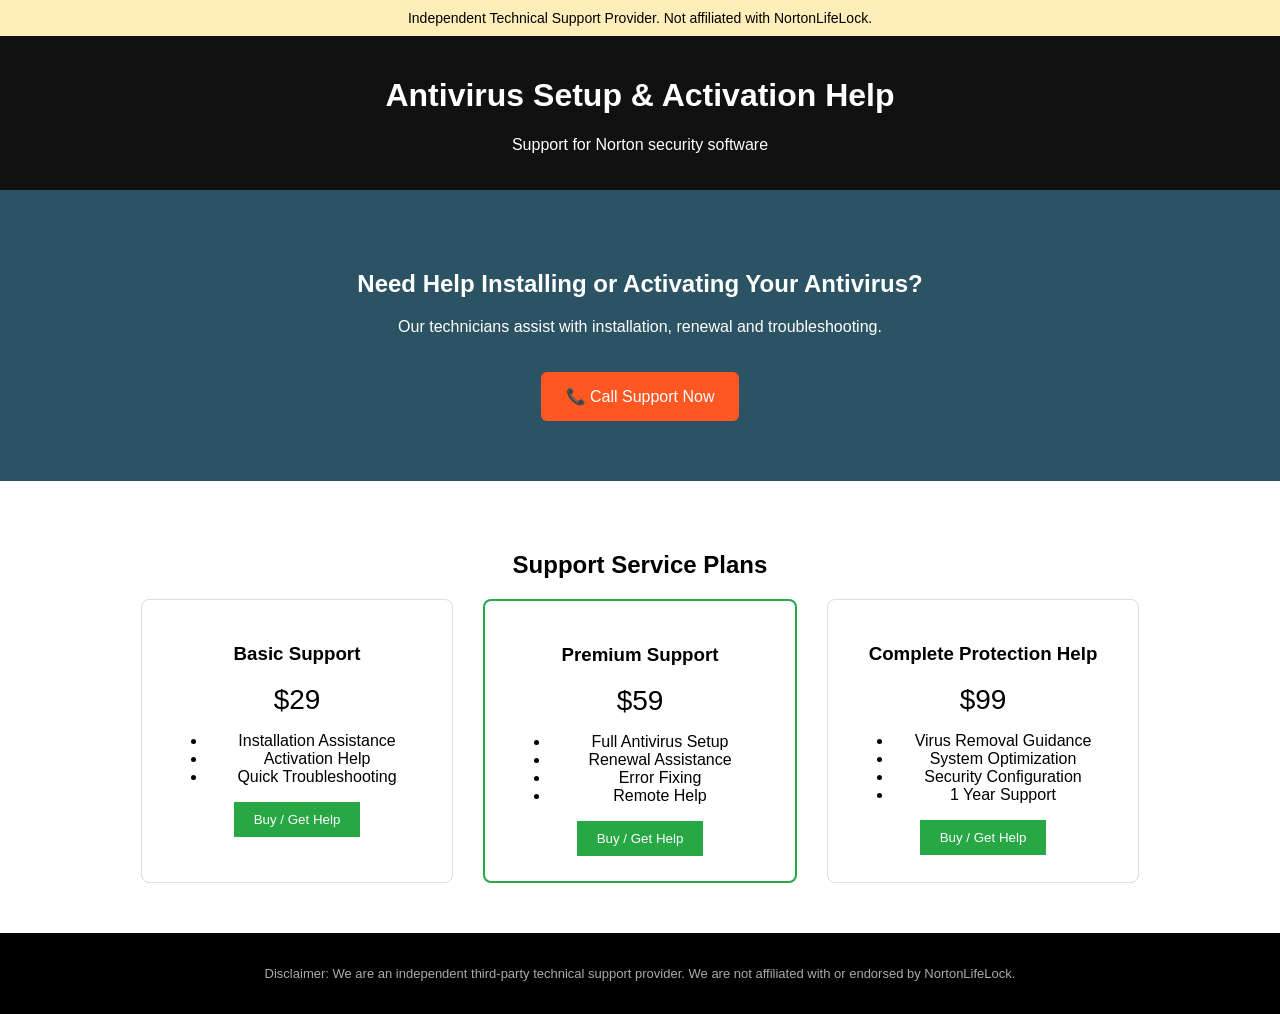
==== index.html @ ffb1a219 "Update index.html" ====
<!DOCTYPE html>
<html lang="en">
<head>
<meta charset="UTF-8">
<meta name="viewport" content="width=device-width, initial-scale=1.0">
<title>Antivirus Setup & Support Plans</title>
<link rel="stylesheet" href="style.css">
</head>
<body>

<div class="topbar">
Independent Technical Support Provider. Not affiliated with NortonLifeLock.
</div>

<header>
<h1>Antivirus Setup & Activation Help</h1>
<p>Support for Norton security software</p>
</header>

<section class="hero">
<h2>Need Help Installing or Activating Your Antivirus?</h2>
<p>Our technicians assist with installation, renewal and troubleshooting.</p>
<a href="tel:+18001234567" class="callbtn">📞 Call Support Now</a>
</section>

<section class="plans">

<h2>Support Service Plans</h2>

<div class="plan-container">

<div class="plan">
<h3>Basic Support</h3>
<p class="price">$29</p>
<ul>
<li>Installation Assistance</li>
<li>Activation Help</li>
<li>Quick Troubleshooting</li>
</ul>
<button onclick="showNumber()">Buy / Get Help</button>
</div>

<div class="plan popular">
<h3>Premium Support</h3>
<p class="price">$59</p>
<ul>
<li>Full Antivirus Setup</li>
<li>Renewal Assistance</li>
<li>Error Fixing</li>
<li>Remote Help</li>
</ul>
<button onclick="showNumber()">Buy / Get Help</button>
</div>

<div class="plan">
<h3>Complete Protection Help</h3>
<p class="price">$99</p>
<ul>
<li>Virus Removal Guidance</li>
<li>System Optimization</li>
<li>Security Configuration</li>
<li>1 Year Support</li>
</ul>
<button onclick="showNumber()">Buy / Get Help</button>
</div>

</div>
</section>

<div id="callbox">
<h2>Call To Complete Your Purchase</h2>
<p class="number">📞 +1-800-123-4567</p>
</div>

<footer>
<p>
Disclaimer: We are an independent third-party technical support provider.
We are not affiliated with or endorsed by NortonLifeLock.
</p>
</footer>

<script>
function showNumber(){
document.getElementById("callbox").style.display="block";
}
</script>

</body>
</html>
---- style.css ----
body{
font-family: Arial;
margin:0;
text-align:center;
}

.topbar{
background:#ffeeba;
padding:10px;
font-size:14px;
}

header{
background:#111;
color:white;
padding:20px;
}

.hero{
padding:60px;
background:#2c5364;
color:white;
}

.callbtn{
background:#ff5722;
padding:15px 25px;
color:white;
text-decoration:none;
border-radius:6px;
display:inline-block;
margin-top:20px;
}

.plans{
padding:50px;
}

.plan-container{
display:flex;
justify-content:center;
gap:30px;
flex-wrap:wrap;
}

.plan{
border:1px solid #ddd;
padding:25px;
width:260px;
border-radius:8px;
}

.popular{
border:2px solid #28a745;
}

.price{
font-size:28px;
margin:10px 0;
}

.plan button{
background:#28a745;
color:white;
border:none;
padding:10px 20px;
cursor:pointer;
}

#callbox{
display:none;
background:#111;
color:white;
padding:40px;
margin-top:40px;
}

.number{
font-size:28px;
}

footer{
background:#000;
color:#aaa;
padding:20px;
font-size:13px;
}
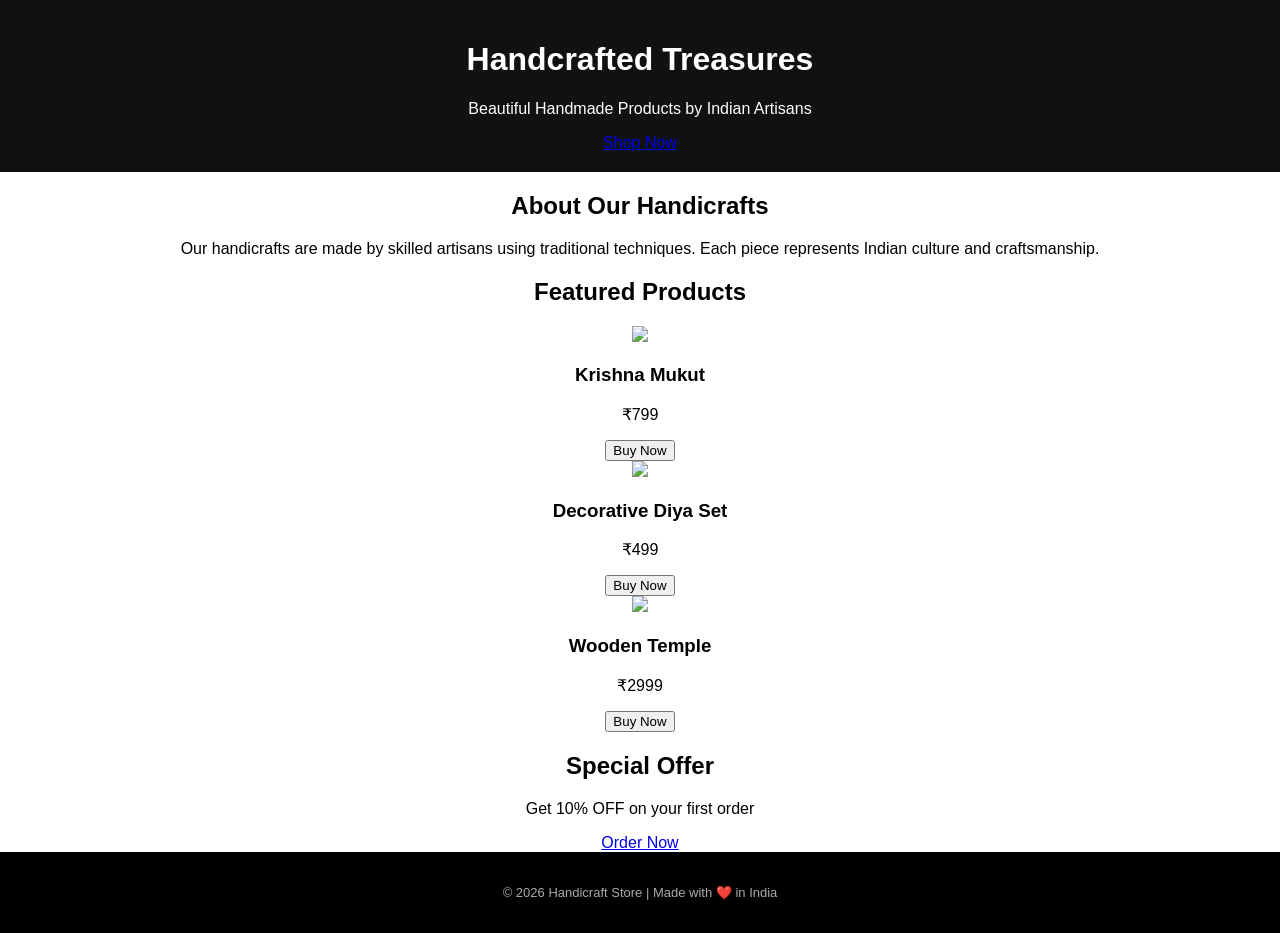
==== commit 4dfb4cc3: "Update index.html" ====
--- a/index.html
+++ b/index.html
@@ -3,87 +3,66 @@
 <head>
 <meta charset="UTF-8">
 <meta name="viewport" content="width=device-width, initial-scale=1.0">
-<title>Antivirus Setup & Support Plans</title>
+<title>Handicraft Store</title>
 <link rel="stylesheet" href="style.css">
 </head>
+
 <body>
 
-<div class="topbar">
-Independent Technical Support Provider. Not affiliated with NortonLifeLock.
+<header>
+<h1>Handcrafted Treasures</h1>
+<p>Beautiful Handmade Products by Indian Artisans</p>
+<a href="#products" class="btn">Shop Now</a>
+</header>
+
+<section class="about">
+<h2>About Our Handicrafts</h2>
+<p>
+Our handicrafts are made by skilled artisans using traditional techniques.
+Each piece represents Indian culture and craftsmanship.
+</p>
+</section>
+
+<section id="products" class="products">
+
+<h2>Featured Products</h2>
+
+<div class="product-container">
+
+<div class="product">
+<img src="https://via.placeholder.com/250">
+<h3>Krishna Mukut</h3>
+<p>₹799</p>
+<button>Buy Now</button>
 </div>
 
-<header>
-<h1>Antivirus Setup & Activation Help</h1>
-<p>Support for Norton security software</p>
-</header>
-
-<section class="hero">
-<h2>Need Help Installing or Activating Your Antivirus?</h2>
-<p>Our technicians assist with installation, renewal and troubleshooting.</p>
-<a href="tel:+18001234567" class="callbtn">📞 Call Support Now</a>
-</section>
-
-<section class="plans">
-
-<h2>Support Service Plans</h2>
-
-<div class="plan-container">
-
-<div class="plan">
-<h3>Basic Support</h3>
-<p class="price">$29</p>
-<ul>
-<li>Installation Assistance</li>
-<li>Activation Help</li>
-<li>Quick Troubleshooting</li>
-</ul>
-<button onclick="showNumber()">Buy / Get Help</button>
+<div class="product">
+<img src="https://via.placeholder.com/250">
+<h3>Decorative Diya Set</h3>
+<p>₹499</p>
+<button>Buy Now</button>
 </div>
 
-<div class="plan popular">
-<h3>Premium Support</h3>
-<p class="price">$59</p>
-<ul>
-<li>Full Antivirus Setup</li>
-<li>Renewal Assistance</li>
-<li>Error Fixing</li>
-<li>Remote Help</li>
-</ul>
-<button onclick="showNumber()">Buy / Get Help</button>
-</div>
-
-<div class="plan">
-<h3>Complete Protection Help</h3>
-<p class="price">$99</p>
-<ul>
-<li>Virus Removal Guidance</li>
-<li>System Optimization</li>
-<li>Security Configuration</li>
-<li>1 Year Support</li>
-</ul>
-<button onclick="showNumber()">Buy / Get Help</button>
+<div class="product">
+<img src="https://via.placeholder.com/250">
+<h3>Wooden Temple</h3>
+<p>₹2999</p>
+<button>Buy Now</button>
 </div>
 
 </div>
+
 </section>
 
-<div id="callbox">
-<h2>Call To Complete Your Purchase</h2>
-<p class="number">📞 +1-800-123-4567</p>
-</div>
+<section class="offer">
+<h2>Special Offer</h2>
+<p>Get 10% OFF on your first order</p>
+<a href="#" class="btn">Order Now</a>
+</section>
 
 <footer>
-<p>
-Disclaimer: We are an independent third-party technical support provider.
-We are not affiliated with or endorsed by NortonLifeLock.
-</p>
+<p>© 2026 Handicraft Store | Made with ❤️ in India</p>
 </footer>
-
-<script>
-function showNumber(){
-document.getElementById("callbox").style.display="block";
-}
-</script>
 
 </body>
 </html>
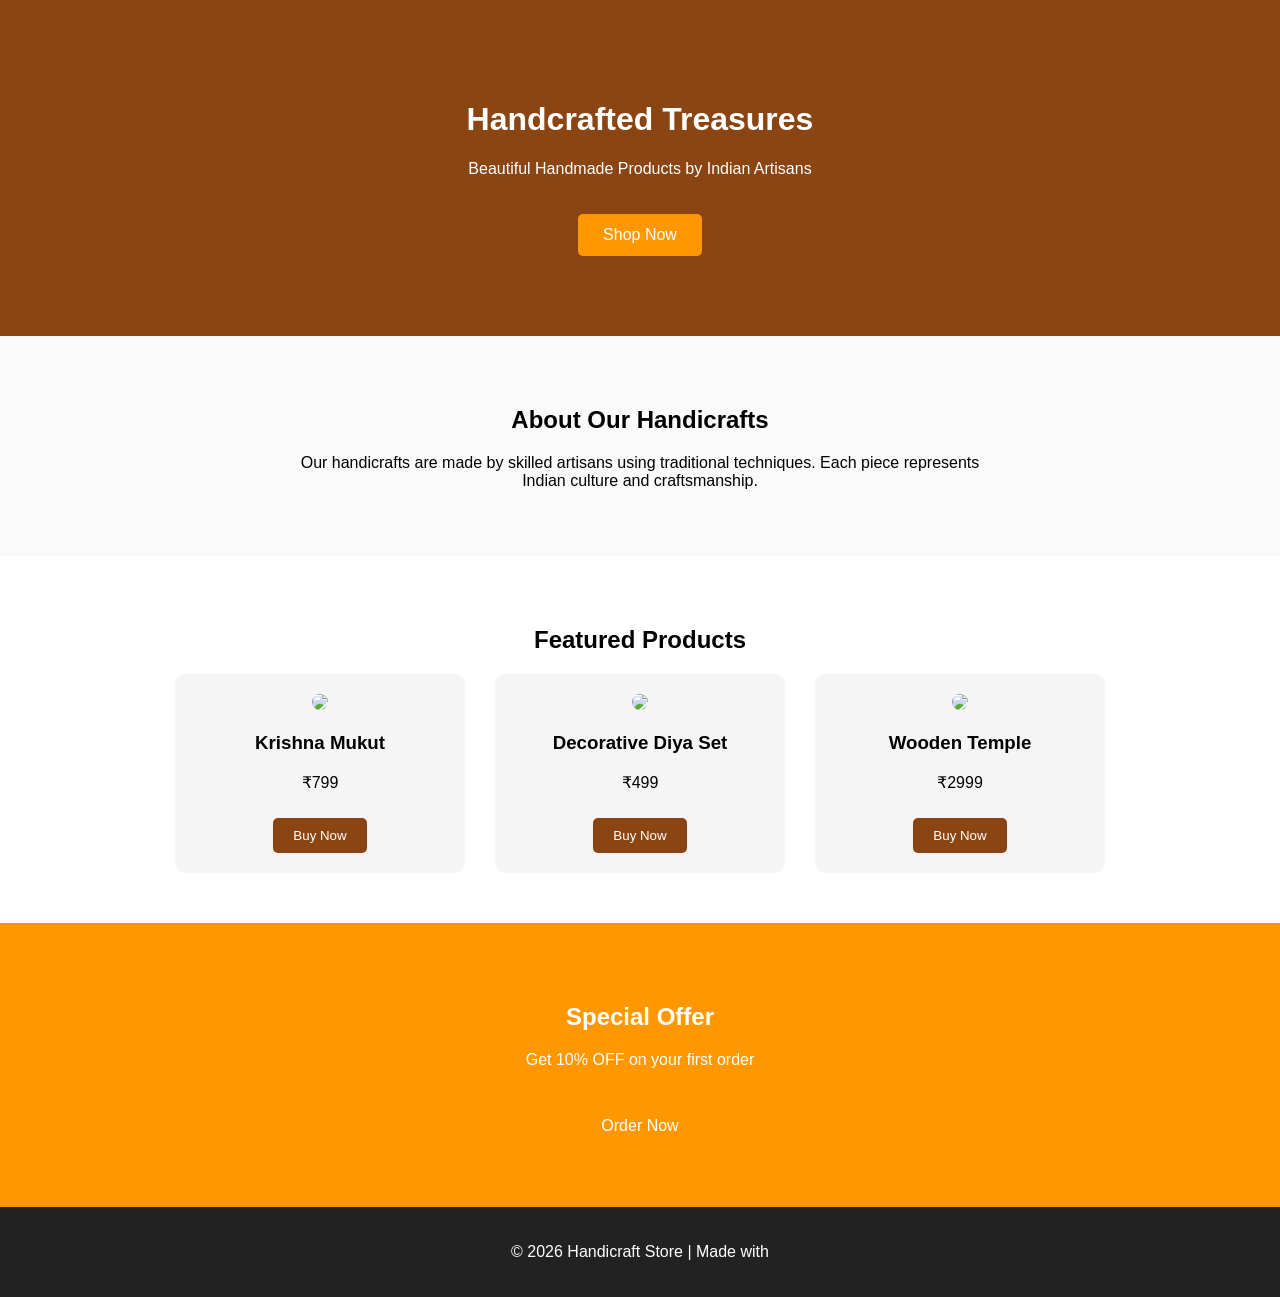
==== commit bf5fa4d9: "Update index.html" ====
--- a/index.html
+++ b/index.html
@@ -61,7 +61,7 @@
 </section>
 
 <footer>
-<p>© 2026 Handicraft Store | Made with ❤️ in India</p>
+<p>© 2026 Handicraft Store | Made with </p>
 </footer>
 
 </body>
--- a/style.css
+++ b/style.css
@@ -1,87 +1,75 @@
 body{
 font-family: Arial;
 margin:0;
+padding:0;
 text-align:center;
-}
-
-.topbar{
-background:#ffeeba;
-padding:10px;
-font-size:14px;
+background:#fafafa;
 }
 
 header{
-background:#111;
+background:#8b4513;
+color:white;
+padding:80px 20px;
+}
+
+.btn{
+display:inline-block;
+margin-top:20px;
+padding:12px 25px;
+background:#ff9800;
+color:white;
+text-decoration:none;
+border-radius:5px;
+}
+
+.about{
+padding:50px 20px;
+max-width:700px;
+margin:auto;
+}
+
+.products{
+padding:50px 20px;
+background:white;
+}
+
+.product-container{
+display:flex;
+justify-content:center;
+flex-wrap:wrap;
+gap:30px;
+}
+
+.product{
+background:#f5f5f5;
+padding:20px;
+border-radius:10px;
+width:250px;
+}
+
+.product img{
+width:100%;
+border-radius:8px;
+}
+
+.product button{
+background:#8b4513;
+color:white;
+border:none;
+padding:10px 20px;
+margin-top:10px;
+cursor:pointer;
+border-radius:5px;
+}
+
+.offer{
+background:#ff9800;
+color:white;
+padding:60px 20px;
+}
+
+footer{
+background:#222;
 color:white;
 padding:20px;
 }
-
-.hero{
-padding:60px;
-background:#2c5364;
-color:white;
-}
-
-.callbtn{
-background:#ff5722;
-padding:15px 25px;
-color:white;
-text-decoration:none;
-border-radius:6px;
-display:inline-block;
-margin-top:20px;
-}
-
-.plans{
-padding:50px;
-}
-
-.plan-container{
-display:flex;
-justify-content:center;
-gap:30px;
-flex-wrap:wrap;
-}
-
-.plan{
-border:1px solid #ddd;
-padding:25px;
-width:260px;
-border-radius:8px;
-}
-
-.popular{
-border:2px solid #28a745;
-}
-
-.price{
-font-size:28px;
-margin:10px 0;
-}
-
-.plan button{
-background:#28a745;
-color:white;
-border:none;
-padding:10px 20px;
-cursor:pointer;
-}
-
-#callbox{
-display:none;
-background:#111;
-color:white;
-padding:40px;
-margin-top:40px;
-}
-
-.number{
-font-size:28px;
-}
-
-footer{
-background:#000;
-color:#aaa;
-padding:20px;
-font-size:13px;
-}
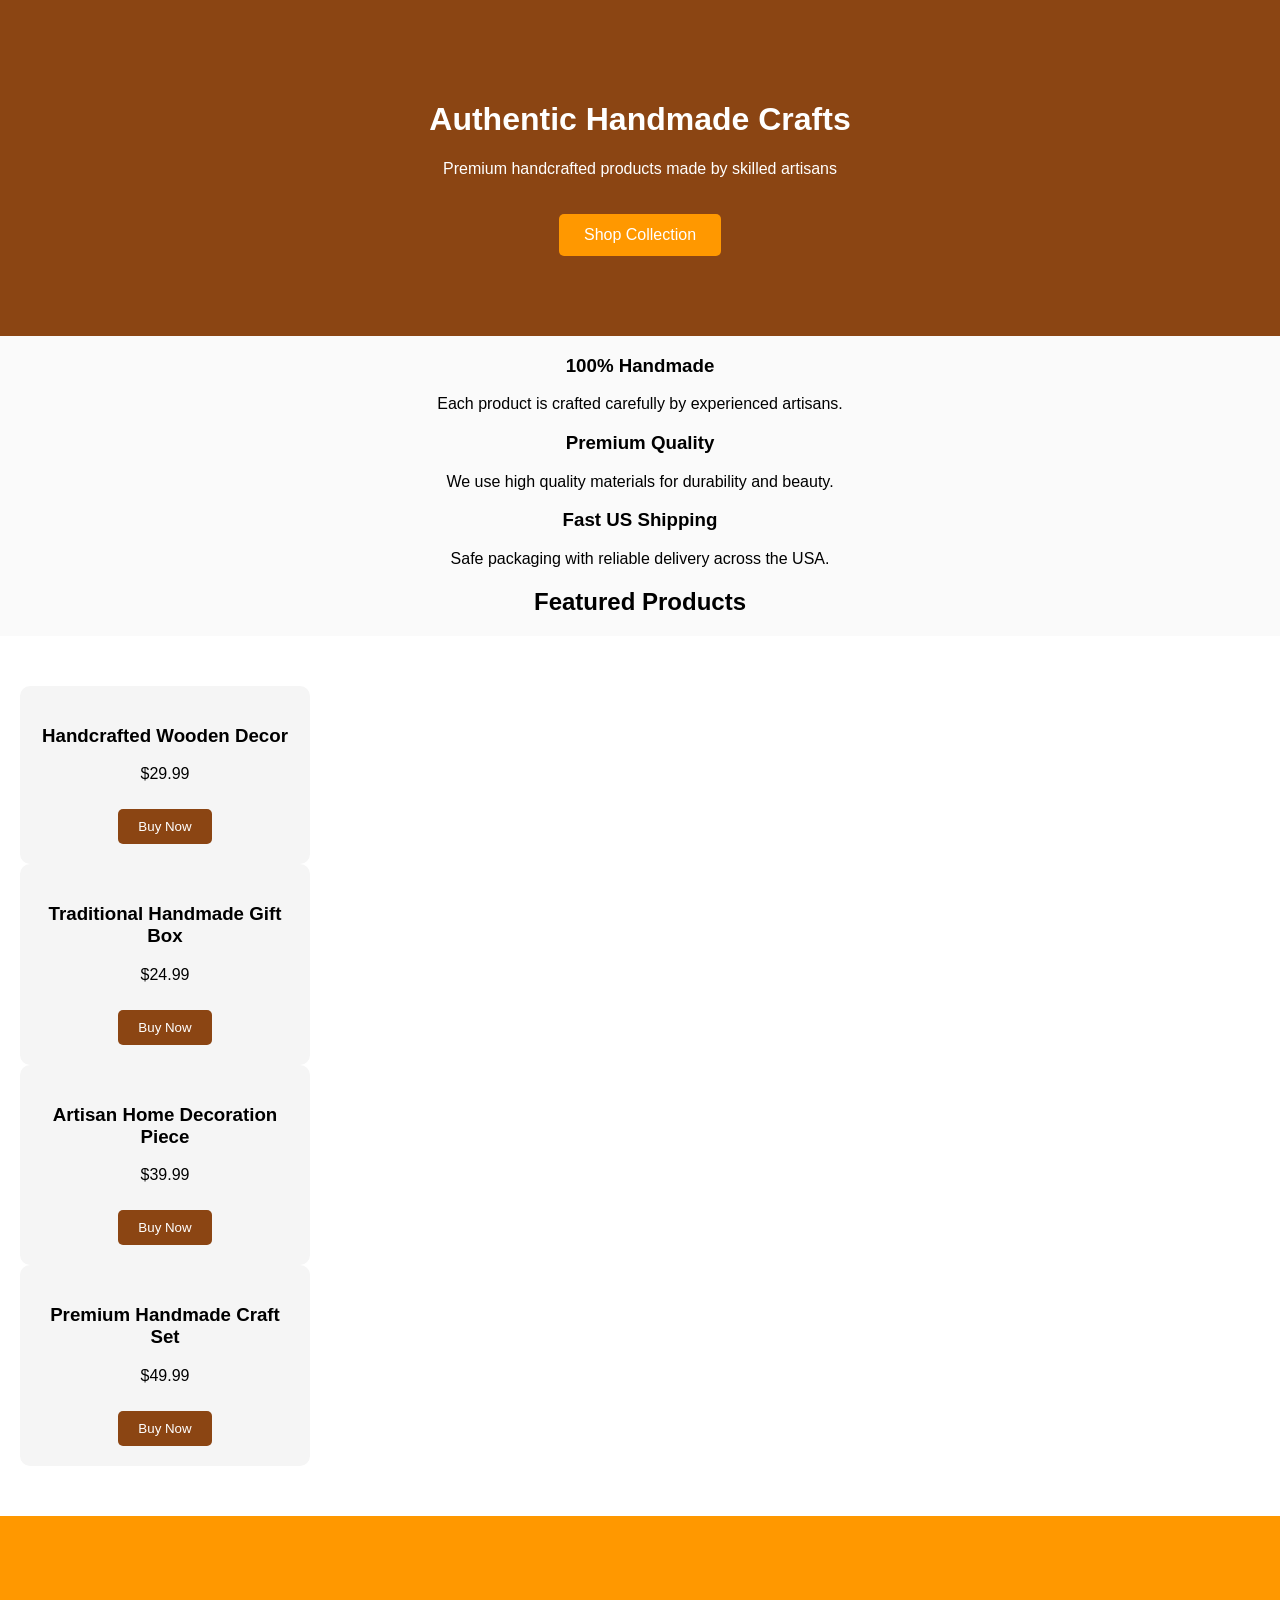
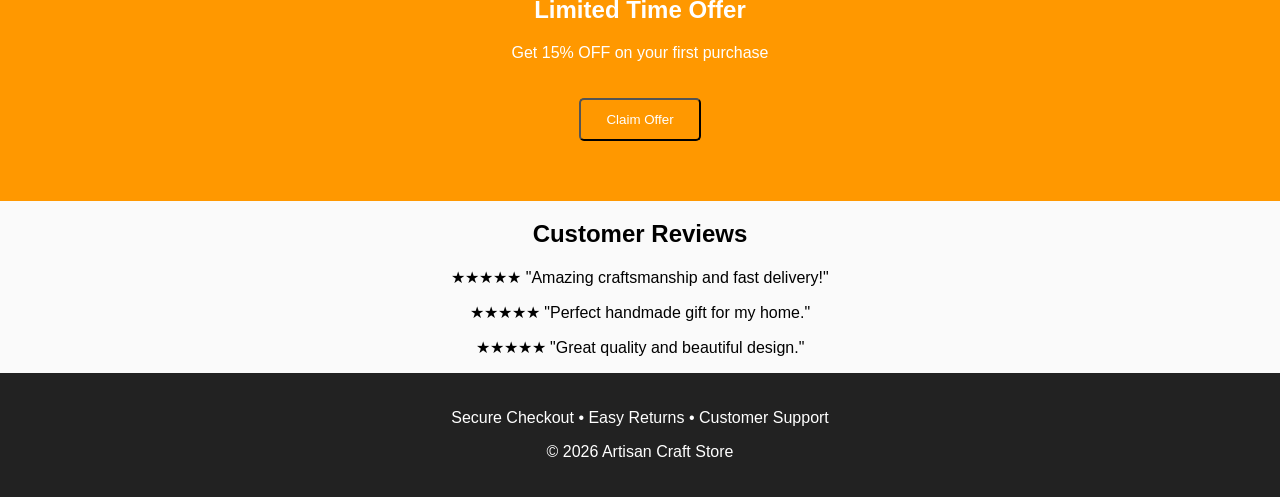
==== commit 5c32e6d6: "Update index.html" ====
--- a/index.html
+++ b/index.html
@@ -3,50 +3,64 @@
 <head>
 <meta charset="UTF-8">
 <meta name="viewport" content="width=device-width, initial-scale=1.0">
-<title>Handicraft Store</title>
+<title>Handcrafted Gifts</title>
 <link rel="stylesheet" href="style.css">
 </head>
 
 <body>
 
 <header>
-<h1>Handcrafted Treasures</h1>
-<p>Beautiful Handmade Products by Indian Artisans</p>
-<a href="#products" class="btn">Shop Now</a>
+<h1>Authentic Handmade Crafts</h1>
+<p>Premium handcrafted products made by skilled artisans</p>
+<a href="#products" class="btn">Shop Collection</a>
 </header>
 
-<section class="about">
-<h2>About Our Handicrafts</h2>
-<p>
-Our handicrafts are made by skilled artisans using traditional techniques.
-Each piece represents Indian culture and craftsmanship.
-</p>
+<section class="features">
+
+<div class="feature">
+<h3>100% Handmade</h3>
+<p>Each product is crafted carefully by experienced artisans.</p>
+</div>
+
+<div class="feature">
+<h3>Premium Quality</h3>
+<p>We use high quality materials for durability and beauty.</p>
+</div>
+
+<div class="feature">
+<h3>Fast US Shipping</h3>
+<p>Safe packaging with reliable delivery across the USA.</p>
+</div>
+
 </section>
 
-<section id="products" class="products">
+<section id="products">
 
 <h2>Featured Products</h2>
 
-<div class="product-container">
+<div class="products">
 
 <div class="product">
-<img src="https://via.placeholder.com/250">
-<h3>Krishna Mukut</h3>
-<p>₹799</p>
+<h3>Handcrafted Wooden Decor</h3>
+<p class="price">$29.99</p>
 <button>Buy Now</button>
 </div>
 
 <div class="product">
-<img src="https://via.placeholder.com/250">
-<h3>Decorative Diya Set</h3>
-<p>₹499</p>
+<h3>Traditional Handmade Gift Box</h3>
+<p class="price">$24.99</p>
 <button>Buy Now</button>
 </div>
 
 <div class="product">
-<img src="https://via.placeholder.com/250">
-<h3>Wooden Temple</h3>
-<p>₹2999</p>
+<h3>Artisan Home Decoration Piece</h3>
+<p class="price">$39.99</p>
+<button>Buy Now</button>
+</div>
+
+<div class="product">
+<h3>Premium Handmade Craft Set</h3>
+<p class="price">$49.99</p>
 <button>Buy Now</button>
 </div>
 
@@ -55,13 +69,29 @@
 </section>
 
 <section class="offer">
-<h2>Special Offer</h2>
-<p>Get 10% OFF on your first order</p>
-<a href="#" class="btn">Order Now</a>
+
+<h2>Limited Time Offer</h2>
+<p>Get 15% OFF on your first purchase</p>
+
+<button class="btn">Claim Offer</button>
+
+</section>
+
+<section class="reviews">
+
+<h2>Customer Reviews</h2>
+
+<p>★★★★★ "Amazing craftsmanship and fast delivery!"</p>
+<p>★★★★★ "Perfect handmade gift for my home."</p>
+<p>★★★★★ "Great quality and beautiful design."</p>
+
 </section>
 
 <footer>
-<p>© 2026 Handicraft Store | Made with </p>
+
+<p>Secure Checkout • Easy Returns • Customer Support</p>
+<p>© 2026 Artisan Craft Store</p>
+
 </footer>
 
 </body>
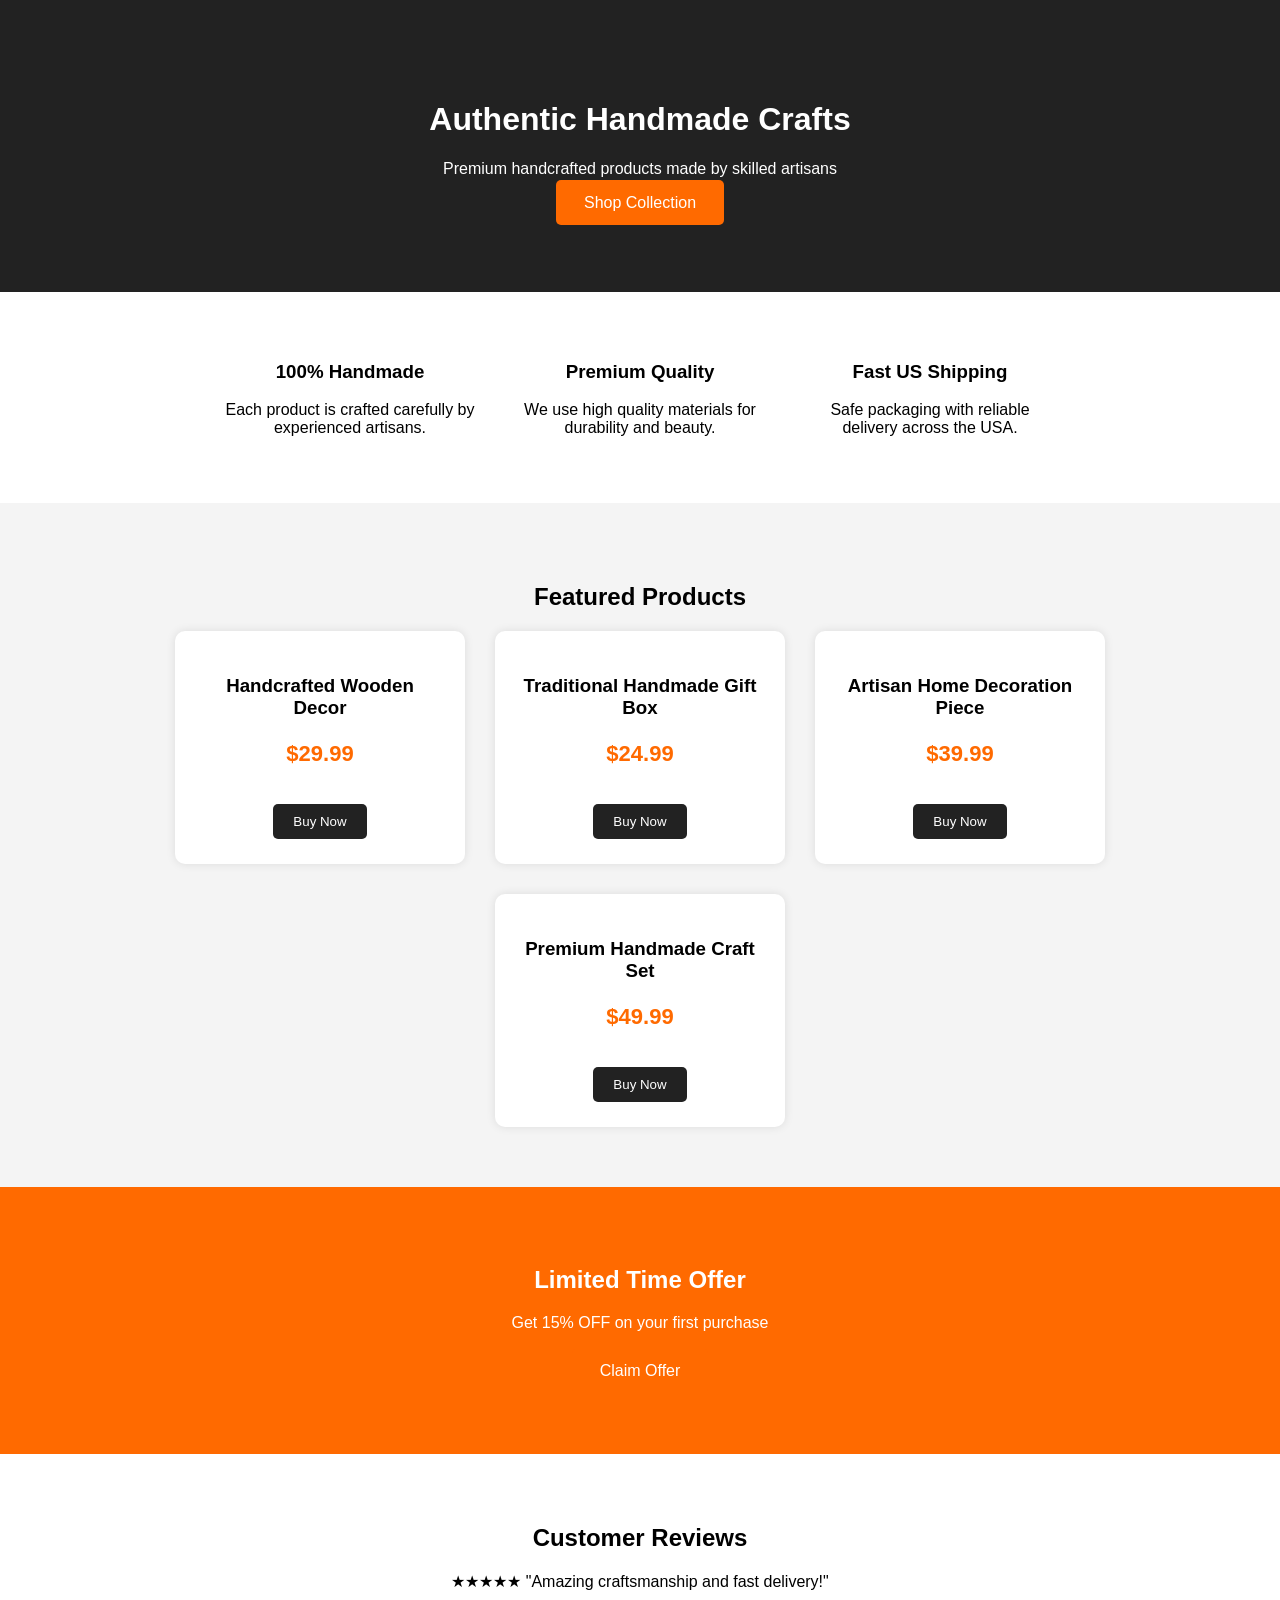
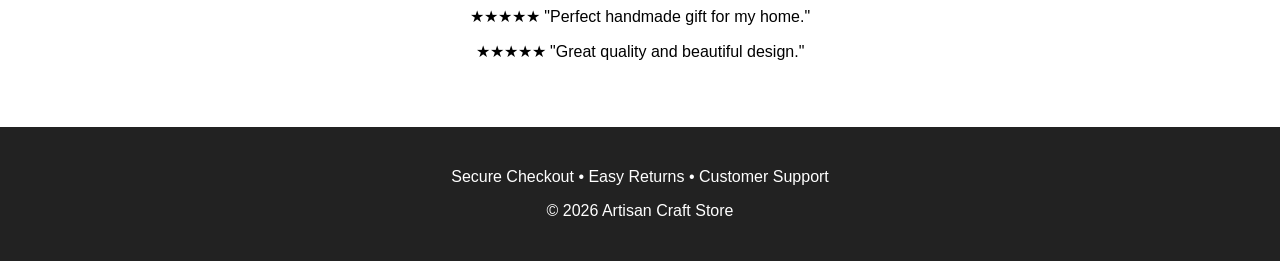
==== commit 660d71b9: "Update index.html" ====
--- a/index.html
+++ b/index.html
@@ -5,6 +5,15 @@
 <meta name="viewport" content="width=device-width, initial-scale=1.0">
 <title>Handcrafted Gifts</title>
 <link rel="stylesheet" href="style.css">
+<!-- Google tag (gtag.js) -->
+<script async src="https://www.googletagmanager.com/gtag/js?id=AW-17984204722"></script>
+<script>
+  window.dataLayer = window.dataLayer || [];
+  function gtag(){dataLayer.push(arguments);}
+  gtag('js', new Date());
+
+  gtag('config', 'AW-17984204722');
+</script>
 </head>
 
 <body>
--- a/style.css
+++ b/style.css
@@ -1,75 +1,88 @@
 body{
-font-family: Arial;
+font-family:Arial, sans-serif;
 margin:0;
-padding:0;
+background:#f4f4f4;
 text-align:center;
-background:#fafafa;
 }
 
 header{
-background:#8b4513;
+background:#222;
 color:white;
 padding:80px 20px;
 }
 
 .btn{
-display:inline-block;
-margin-top:20px;
-padding:12px 25px;
-background:#ff9800;
+background:#ff6a00;
 color:white;
+padding:14px 28px;
+border:none;
 text-decoration:none;
 border-radius:5px;
+cursor:pointer;
+font-size:16px;
 }
 
-.about{
-padding:50px 20px;
-max-width:700px;
-margin:auto;
-}
-
-.products{
+.features{
+display:flex;
+flex-wrap:wrap;
+justify-content:center;
+gap:40px;
 padding:50px 20px;
 background:white;
 }
 
-.product-container{
+.feature{
+max-width:250px;
+}
+
+#products{
+padding:60px 20px;
+}
+
+.products{
 display:flex;
+flex-wrap:wrap;
 justify-content:center;
-flex-wrap:wrap;
 gap:30px;
 }
 
 .product{
-background:#f5f5f5;
-padding:20px;
+background:white;
+padding:25px;
+width:240px;
 border-radius:10px;
-width:250px;
+box-shadow:0 0 10px rgba(0,0,0,0.1);
 }
 
-.product img{
-width:100%;
-border-radius:8px;
+.price{
+font-size:22px;
+font-weight:bold;
+color:#ff6a00;
 }
 
 .product button{
-background:#8b4513;
+margin-top:15px;
+background:#222;
 color:white;
 border:none;
 padding:10px 20px;
-margin-top:10px;
 cursor:pointer;
 border-radius:5px;
 }
 
 .offer{
-background:#ff9800;
+background:#ff6a00;
 color:white;
 padding:60px 20px;
+}
+
+.reviews{
+padding:50px 20px;
+background:white;
 }
 
 footer{
 background:#222;
 color:white;
-padding:20px;
+padding:25px;
 }
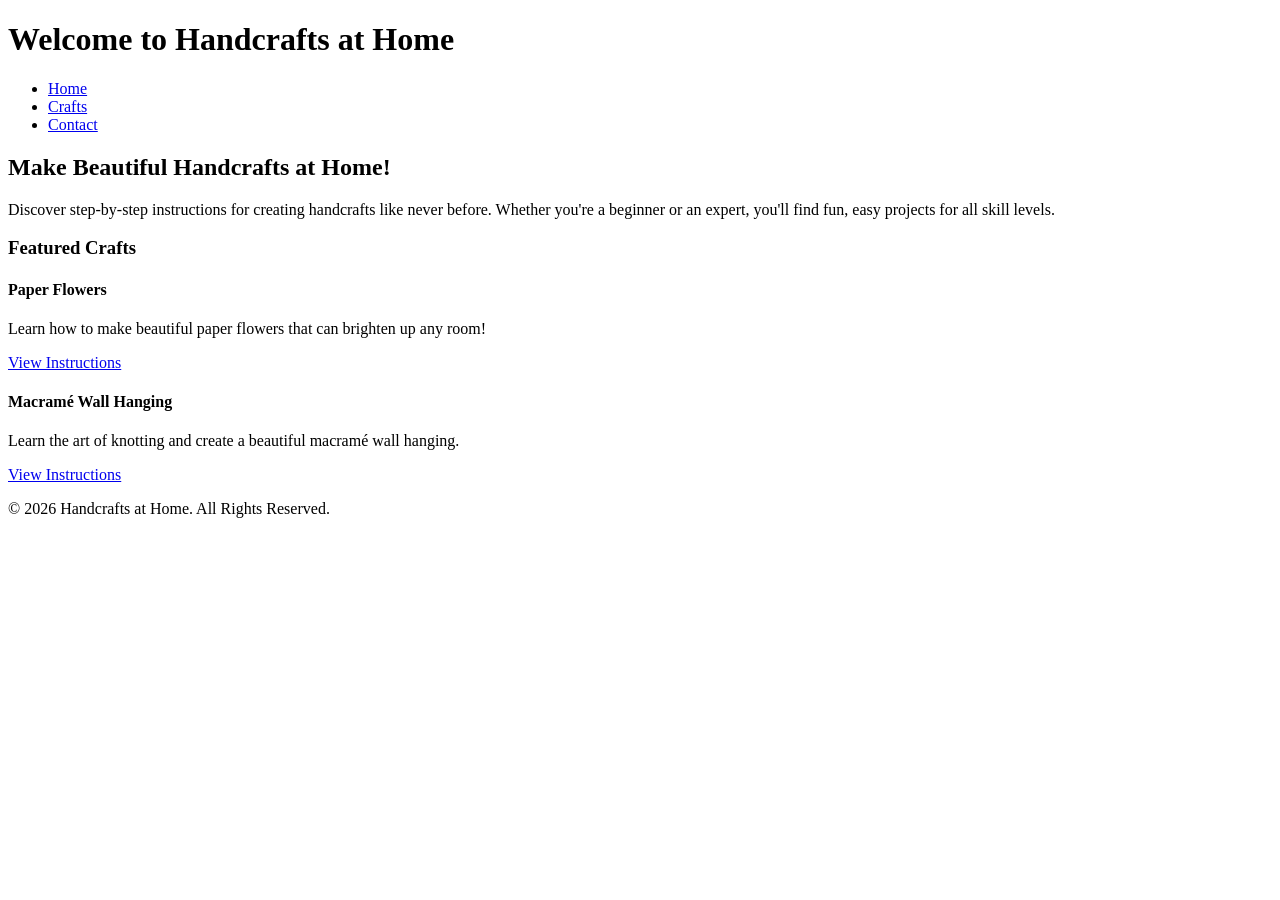
==== commit f5f20d60: "Update index.html" ====
--- a/index.html
+++ b/index.html
@@ -1,107 +1,45 @@
 <!DOCTYPE html>
 <html lang="en">
 <head>
-<meta charset="UTF-8">
-<meta name="viewport" content="width=device-width, initial-scale=1.0">
-<title>Handcrafted Gifts</title>
-<link rel="stylesheet" href="style.css">
-<!-- Google tag (gtag.js) -->
-<script async src="https://www.googletagmanager.com/gtag/js?id=AW-17984204722"></script>
-<script>
-  window.dataLayer = window.dataLayer || [];
-  function gtag(){dataLayer.push(arguments);}
-  gtag('js', new Date());
+    <meta charset="UTF-8">
+    <meta name="viewport" content="width=device-width, initial-scale=1.0">
+    <meta name="description" content="Learn how to make beautiful handcrafts at home with easy-to-follow instructions.">
+    <title>Handcrafts at Home</title>
+    <link rel="stylesheet" href="styles.css">
+</head>
+<body>
+    <header>
+        <h1>Welcome to Handcrafts at Home</h1>
+        <nav>
+            <ul>
+                <li><a href="index.html">Home</a></li>
+                <li><a href="crafts.html">Crafts</a></li>
+                <li><a href="contact.html">Contact</a></li>
+            </ul>
+        </nav>
+    </header>
 
-  gtag('config', 'AW-17984204722');
-</script>
-</head>
+    <section id="intro">
+        <h2>Make Beautiful Handcrafts at Home!</h2>
+        <p>Discover step-by-step instructions for creating handcrafts like never before. Whether you're a beginner or an expert, you'll find fun, easy projects for all skill levels.</p>
+    </section>
 
-<body>
+    <section id="featured-crafts">
+        <h3>Featured Crafts</h3>
+        <div class="craft">
+            <h4>Paper Flowers</h4>
+            <p>Learn how to make beautiful paper flowers that can brighten up any room!</p>
+            <a href="crafts.html#paper-flowers">View Instructions</a>
+        </div>
+        <div class="craft">
+            <h4>Macramé Wall Hanging</h4>
+            <p>Learn the art of knotting and create a beautiful macramé wall hanging.</p>
+            <a href="crafts.html#macrame-wall-hanging">View Instructions</a>
+        </div>
+    </section>
 
-<header>
-<h1>Authentic Handmade Crafts</h1>
-<p>Premium handcrafted products made by skilled artisans</p>
-<a href="#products" class="btn">Shop Collection</a>
-</header>
-
-<section class="features">
-
-<div class="feature">
-<h3>100% Handmade</h3>
-<p>Each product is crafted carefully by experienced artisans.</p>
-</div>
-
-<div class="feature">
-<h3>Premium Quality</h3>
-<p>We use high quality materials for durability and beauty.</p>
-</div>
-
-<div class="feature">
-<h3>Fast US Shipping</h3>
-<p>Safe packaging with reliable delivery across the USA.</p>
-</div>
-
-</section>
-
-<section id="products">
-
-<h2>Featured Products</h2>
-
-<div class="products">
-
-<div class="product">
-<h3>Handcrafted Wooden Decor</h3>
-<p class="price">$29.99</p>
-<button>Buy Now</button>
-</div>
-
-<div class="product">
-<h3>Traditional Handmade Gift Box</h3>
-<p class="price">$24.99</p>
-<button>Buy Now</button>
-</div>
-
-<div class="product">
-<h3>Artisan Home Decoration Piece</h3>
-<p class="price">$39.99</p>
-<button>Buy Now</button>
-</div>
-
-<div class="product">
-<h3>Premium Handmade Craft Set</h3>
-<p class="price">$49.99</p>
-<button>Buy Now</button>
-</div>
-
-</div>
-
-</section>
-
-<section class="offer">
-
-<h2>Limited Time Offer</h2>
-<p>Get 15% OFF on your first purchase</p>
-
-<button class="btn">Claim Offer</button>
-
-</section>
-
-<section class="reviews">
-
-<h2>Customer Reviews</h2>
-
-<p>★★★★★ "Amazing craftsmanship and fast delivery!"</p>
-<p>★★★★★ "Perfect handmade gift for my home."</p>
-<p>★★★★★ "Great quality and beautiful design."</p>
-
-</section>
-
-<footer>
-
-<p>Secure Checkout • Easy Returns • Customer Support</p>
-<p>© 2026 Artisan Craft Store</p>
-
-</footer>
-
+    <footer>
+        <p>&copy; 2026 Handcrafts at Home. All Rights Reserved.</p>
+    </footer>
 </body>
 </html>
